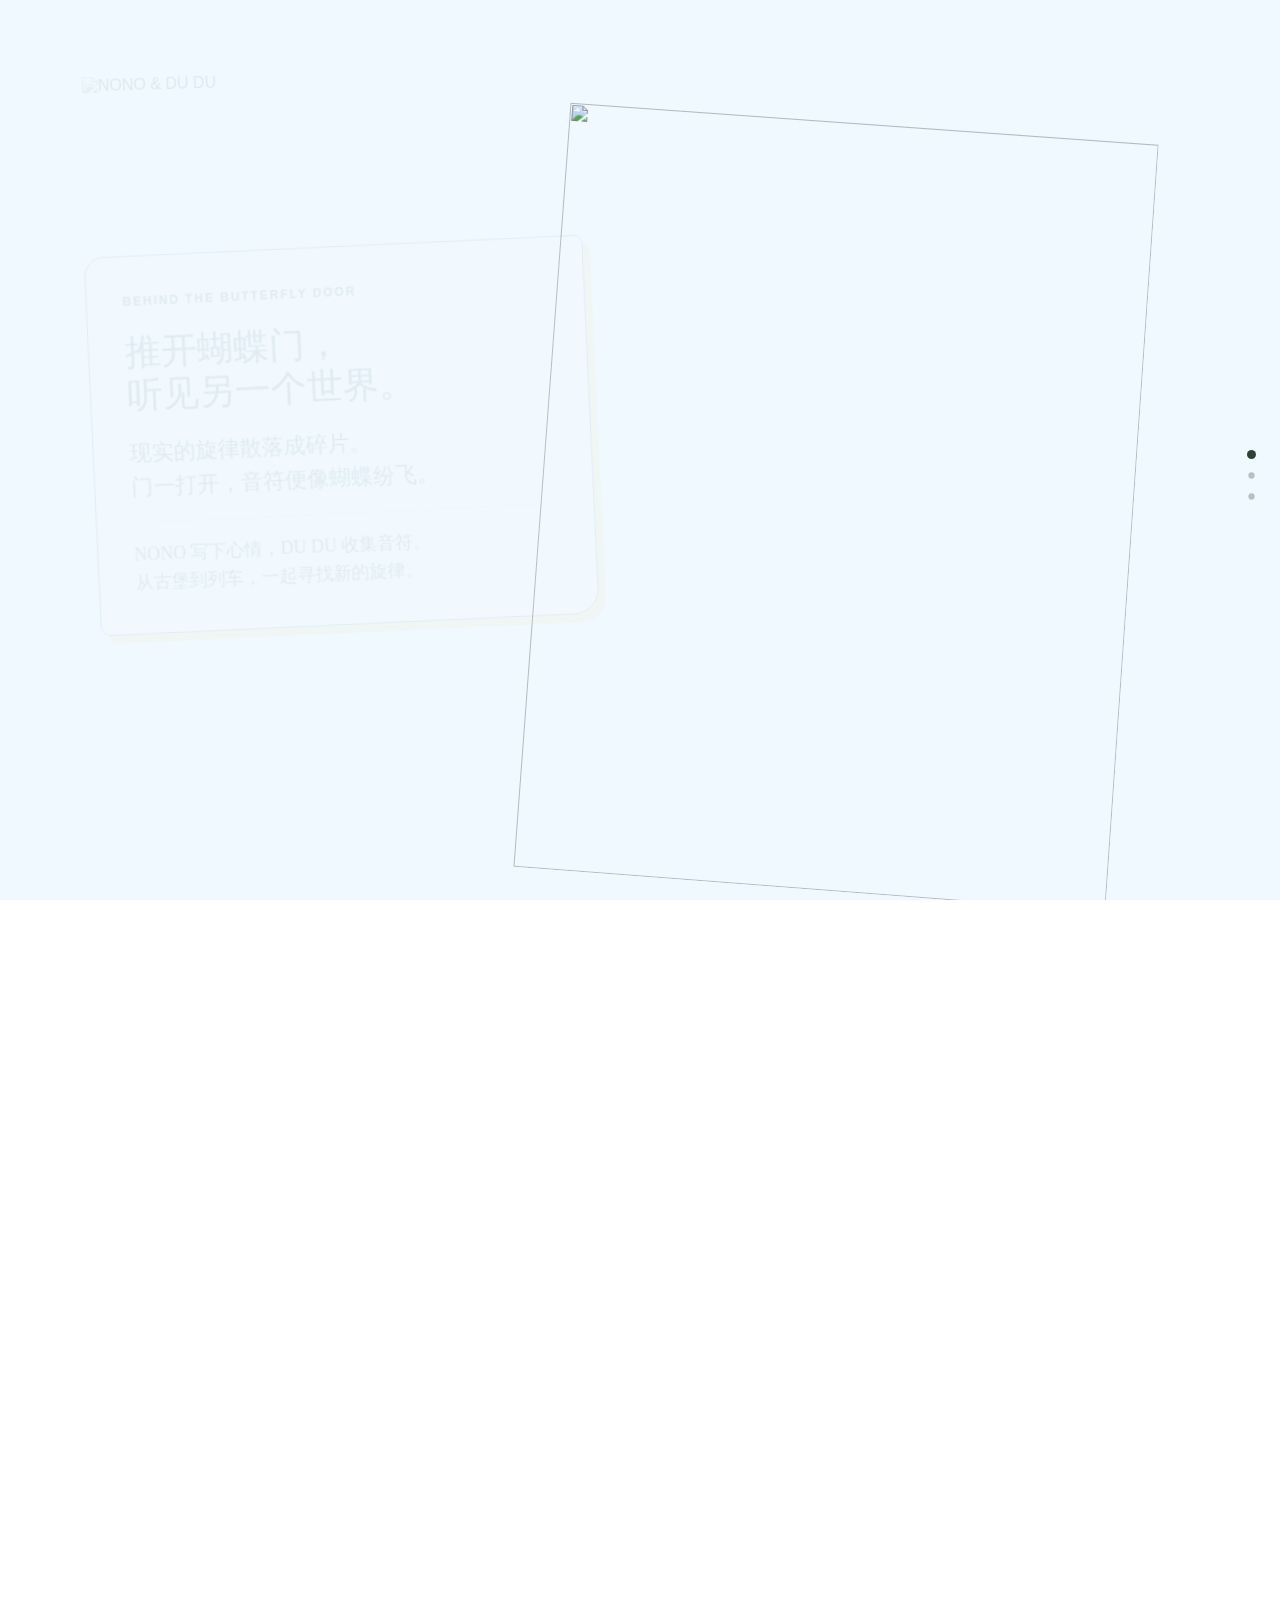
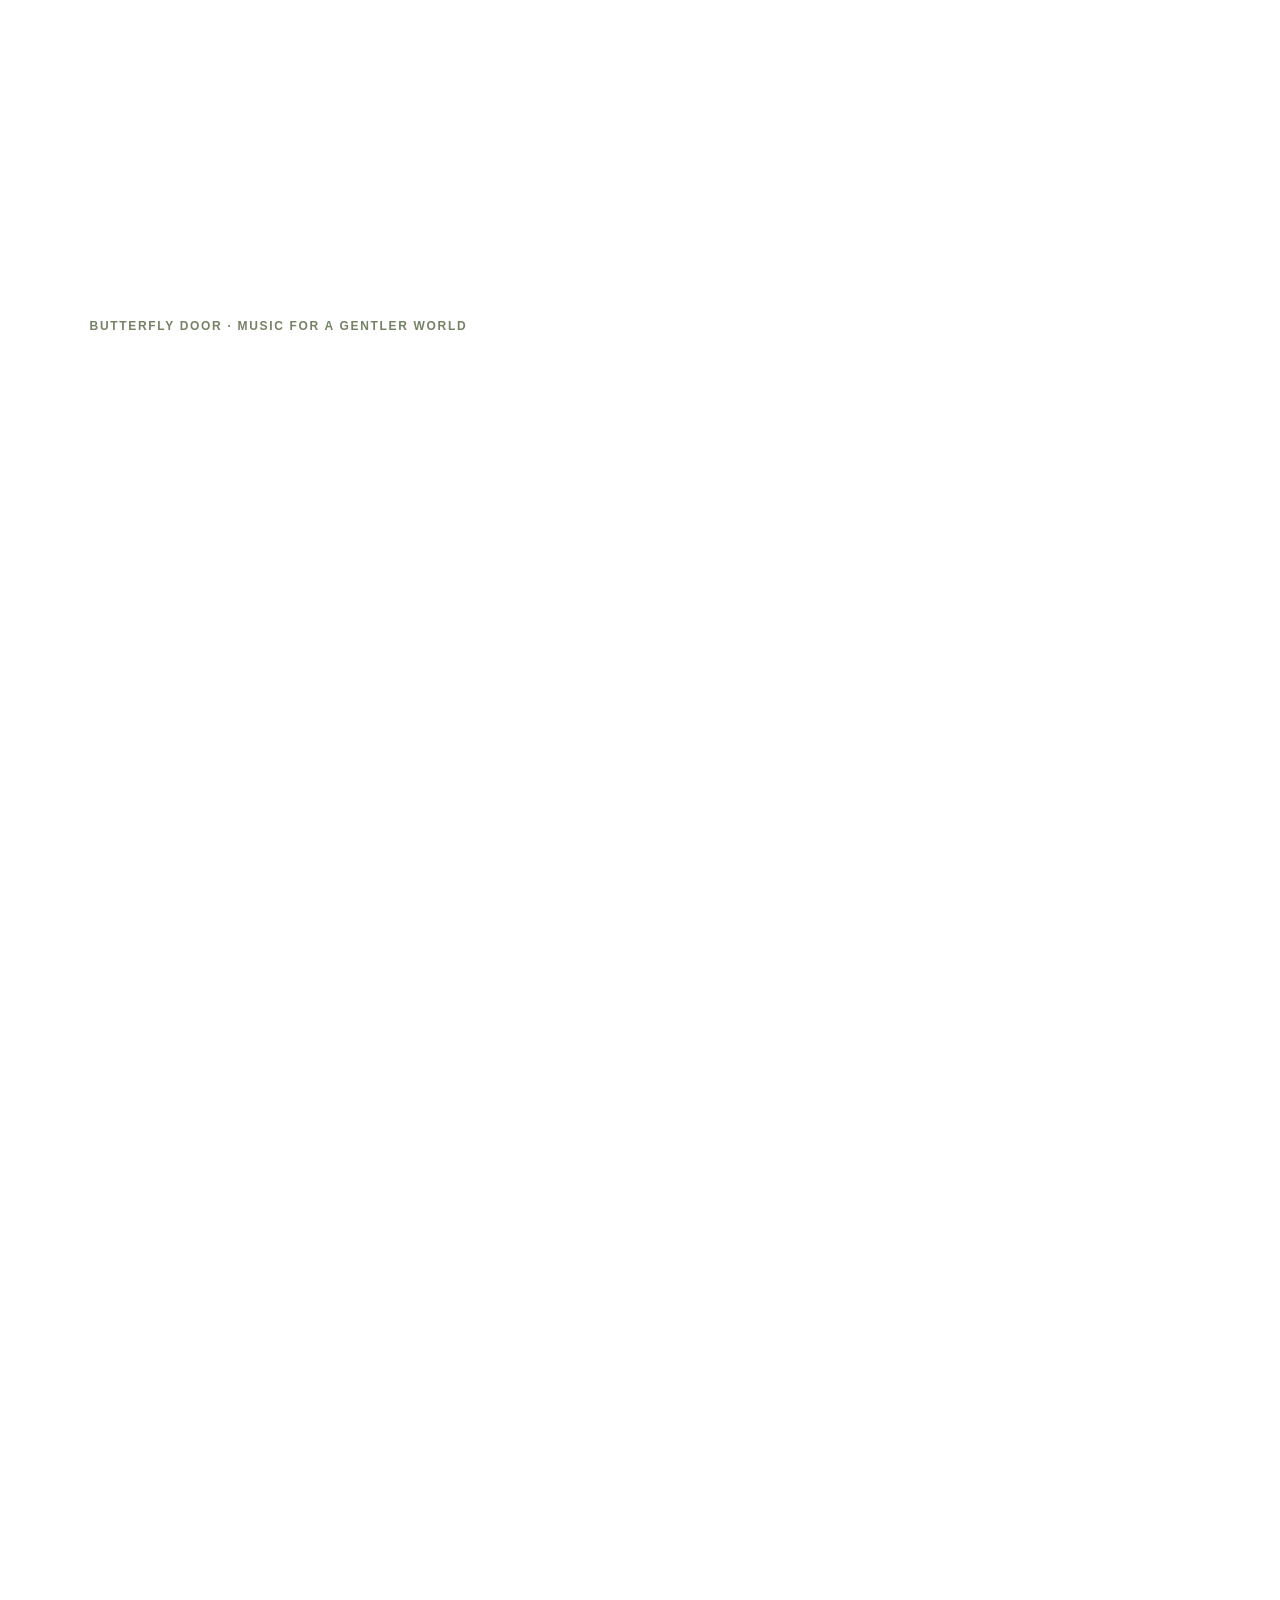
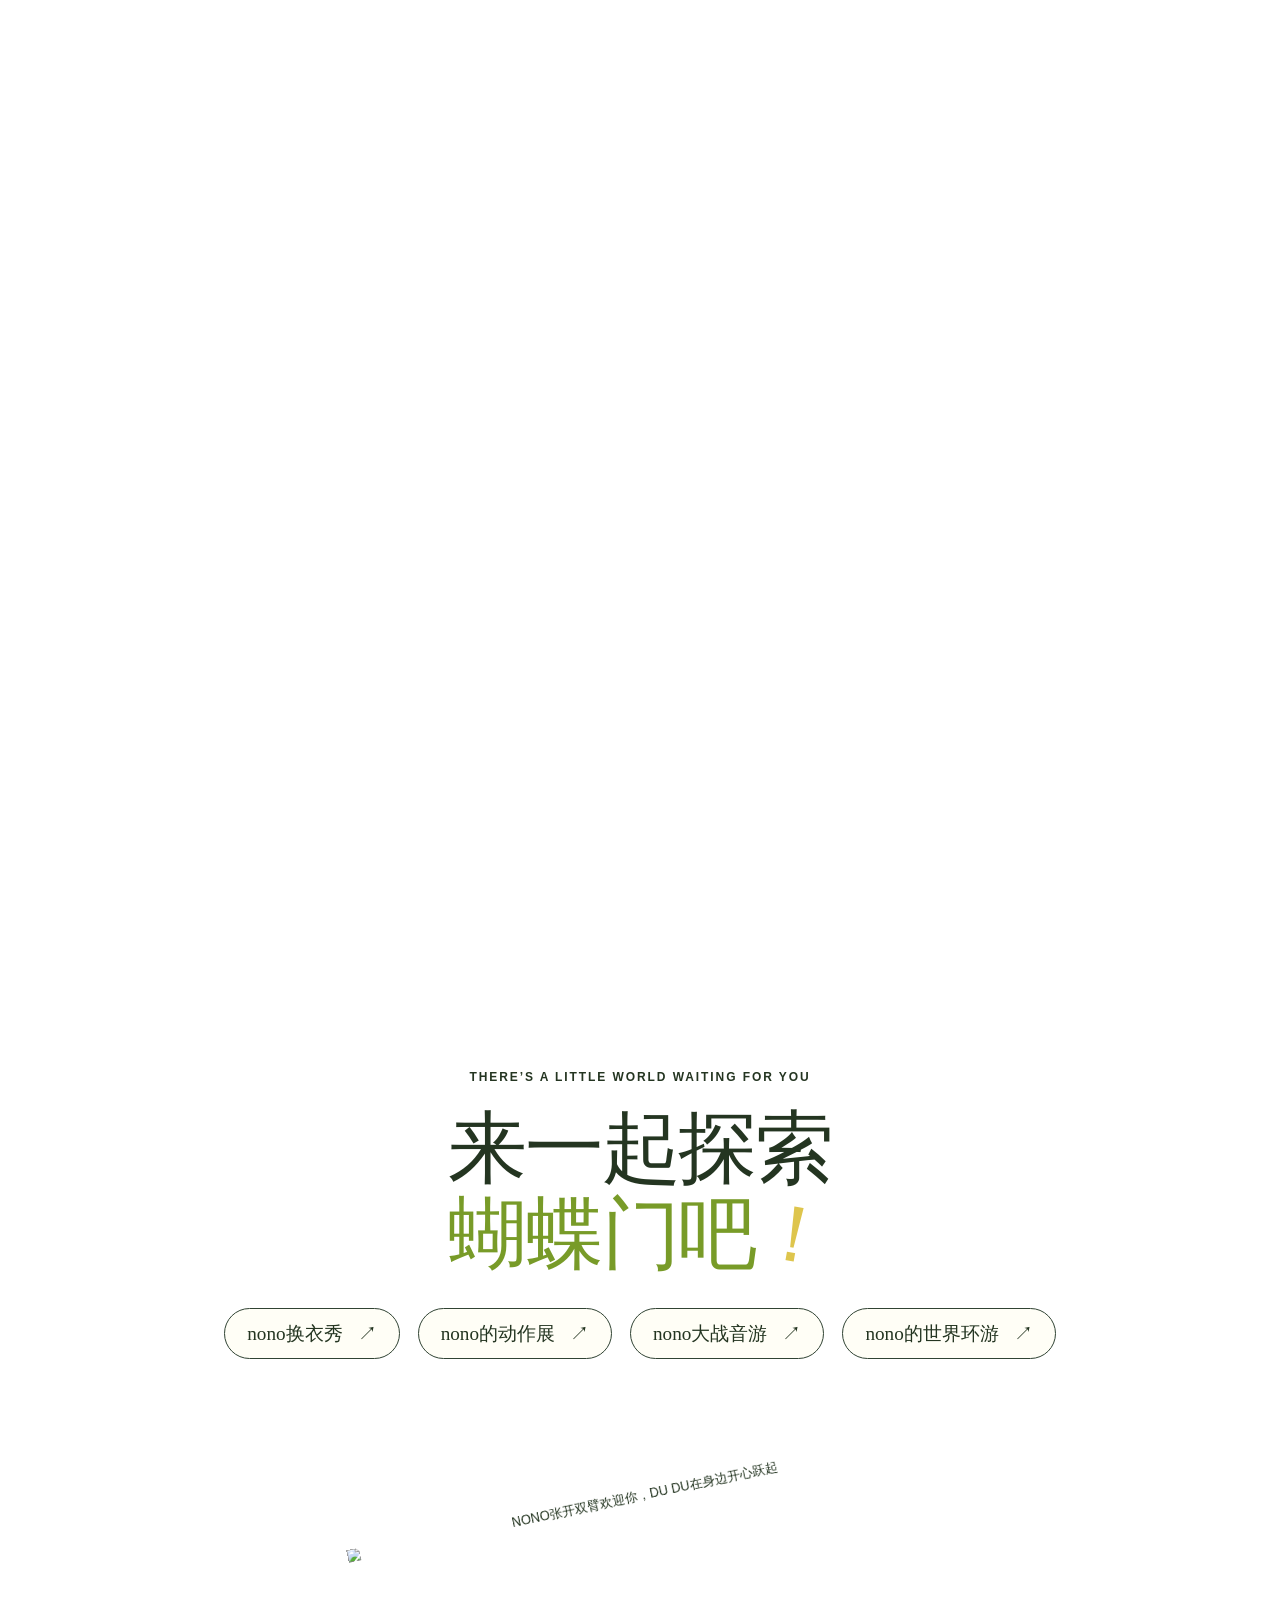
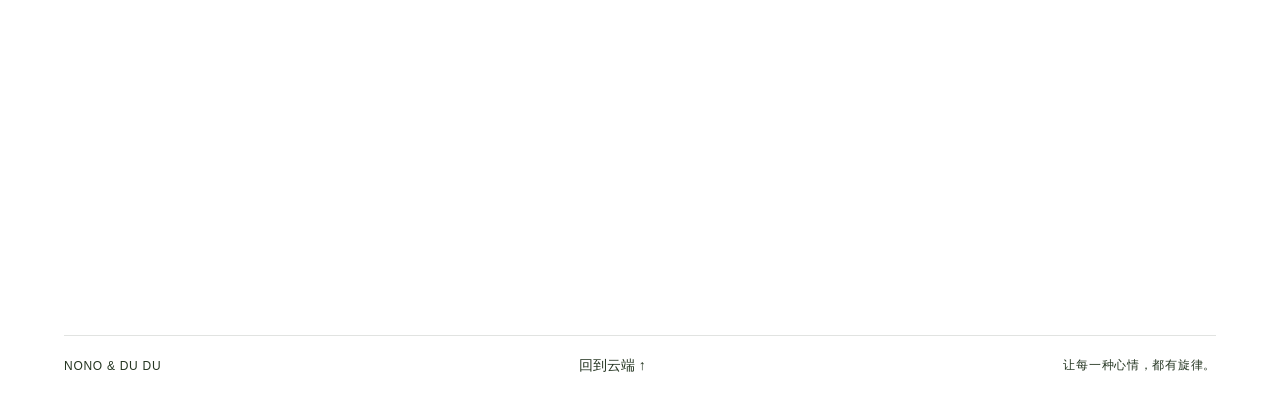
==== world/index.html @ c2d8c885 "Add butterfly world pages" ====
<!doctype html><html lang="zh-CN"><head><meta charset="UTF-8"><meta name="viewport" content="width=device-width,initial-scale=1,viewport-fit=cover"><meta name="description" content="与NONO和DU DU穿过蝴蝶门，把生活的细碎触动写成旋律。"><title>NONO & DU DU · 蝴蝶门</title><link rel="stylesheet" href="./style.css"></head><body>
<main>
<section class="glide-section" id="glide" aria-label="云间滑翔"><div class="glide-stage">
<div class="sky" aria-hidden="true"></div><div class="cloud-layer cloud-far" aria-hidden="true"><div class="cloud c1"></div><div class="cloud c2"></div><div class="cloud c3"></div></div>
<div class="hero-copy"><img class="hero-logo" src="./assets/nono-logo.png" alt="NONO & DU DU" width="2048" height="682"><div class="bio"><span class="eyebrow">BEHIND THE BUTTERFLY DOOR</span><p class="bio-lead">推开蝴蝶门，<br>听见另一个世界。</p><p>现实的旋律散落成碎片。<br>门一打开，音符便像蝴蝶纷飞。</p><p class="bio-note">NONO 写下心情，DU DU 收集音符。<br>从古堡到列车，一起寻找新的旋律。</p></div></div>
<div class="flight" id="flight"><div class="flight-art"><img class="flight-original" src="./assets/nono-butterfly.png" alt="黄色蝴蝶带着NONO在云层间滑翔" width="1670" height="941"></div></div><div class="flight flight-level-wrap" id="levelFlight" aria-hidden="true"><img class="flight-level" src="./assets/nono-flight-level.png" alt=""></div>
<div class="cloud-layer cloud-near" aria-hidden="true"><div class="cloud c4"></div><div class="cloud c5"></div><div class="cloud c6"></div></div><span class="scroll-hint">向下，跟着旋律走 <span>↓</span></span><div class="cloud-wipe" aria-hidden="true"></div>
</div></section>
<section class="story-section" id="music" aria-label="NONO唱片机与蝴蝶门的故事"><div class="story-stage">
<h1 class="section-title">NONO<br><span>唱片机</span><i aria-hidden="true">♪</i></h1>
<div class="record-scene"><a class="record-entry" href="./gallery.html" aria-label="打开NONO唱片收藏"><video id="recordVideo" class="record-art" src="./assets/turntable-transparent.webm" poster="./assets/turntable-transparent.png" autoplay muted loop playsinline preload="auto"></video><span class="record-invite">轻点唱片机 · 打开音乐收藏 ↗</span></a></div>
<article class="story-card card-left" id="worldCard"><span class="card-number">01 / MEET NONO</span><h2>NONO</h2><p class="card-intro">把小小的心事，<br>写成温柔的歌。</p><p>温柔内敛、敏感共情的 INFP。<br>音乐创作者，蝴蝶门的持有者。</p><p>大垂耳捕捉空气里的音符，<br>轻轻一晃，就飘出治愈的旋律。</p><p>写歌纠结时，捻捻额前卷毛；<br>开心时晃耳朵，低落时垂下来。</p><span class="card-sign">每一种心情，都值得被听见。</span></article>
<article class="story-card card-right" id="duduCard"><span class="card-number">02 / MY MUSIC BUDDY</span><h2>DU DU</h2><p class="card-intro">小小音乐精灵，<br>大大的快乐能量。</p><p>从蝴蝶门里诞生，<br>是 NONO 活泼话多的音乐搭子。</p><p>爱心耳朵装着碎片旋律，<br>蹦蹦跳跳，收集快乐音符。</p><p>当 NONO 的灵感打了结，<br>它就用一段跳跃的伴奏，<br>把下一句旋律带回来。</p><span class="card-sign">你来写歌，我来找快乐！</span></article>
<span class="story-caption">BUTTERFLY DOOR · MUSIC FOR A GENTLER WORLD</span></div></section>
<section class="explore" id="explore" aria-label="探索蝴蝶门"><div class="explore-copy"><p class="eyebrow">THERE’S A LITTLE WORLD WAITING FOR YOU</p><h2>来一起探索<br><span>蝴蝶门吧</span><em>！</em></h2><div class="explore-links"><button data-link="https://nono-butterfly-wardrobe.terwasegod63.chatgpt.site/">nono换衣秀<span>↗</span></button><button data-link="https://nono-screen-action.terwasegod63.chatgpt.site/">nono的动作展<span>↗</span></button><button data-link="https://nono-note-battle.terwasegod63.chatgpt.site/">nono大战音游<span>↗</span></button><button data-link="https://nono-scene-portal.terwasegod63.chatgpt.site/">nono的世界环游<span>↗</span></button></div></div><img class="welcome-art" src="./assets/nono-welcome.png" alt="NONO张开双臂欢迎你，DU DU在身边开心跃起"><footer><span>NONO & DU DU</span><button id="backTop">回到云端 ↑</button><span>让每一种心情，都有旋律。</span></footer></section>
</main><nav class="scene-nav" aria-label="页面章节"><a href="#glide" aria-label="云间滑翔" title="云间滑翔"></a><a href="#music" aria-label="NONO唱片机" title="NONO唱片机"></a><a href="#explore" aria-label="探索蝴蝶门" title="探索蝴蝶门"></a></nav>
<dialog id="roomDialog"><button class="dialog-close" aria-label="关闭">×</button><p class="eyebrow">BEHIND THE BUTTERFLY DOOR</p><h2 id="roomTitle"></h2><p>这个小世界还在准备中，<br>很快就和你见面。</p><button class="dialog-back">← 返回蝴蝶门</button></dialog><script src="./app.js"></script></body></html>
---- world/style.css ----
@font-face{font-family:Notes;src:url('./assets/handwritten.ttf') format('truetype');font-display:swap}
:root{font-family:Arial,"PingFang SC","Microsoft Yahei",sans-serif;color:#243521;background:#fff;font-synthesis:none}*{box-sizing:border-box}html,body{margin:0}html{scroll-behavior:smooth}body{overflow-x:clip}button,a{-webkit-tap-highlight-color:transparent}button{font:inherit;cursor:pointer;color:inherit}button:focus-visible,a:focus-visible{outline:3px solid #518635;outline-offset:7px}img{display:block;max-width:100%}h1,h2,p{margin:0}::selection{background:#deef83}
.glide-section{height:200vh}.glide-stage{position:sticky;top:0;height:100svh;overflow:hidden;perspective:1500px;background:#b9e2fc}.sky{position:absolute;inset:-5%;background:url('./assets/nono-sky.png') center/cover;will-change:transform}.hero-copy{position:absolute;z-index:3;left:7%;top:50%;width:39%;transform:translateY(-50%);will-change:transform,opacity}.hero-logo{width:100%;height:auto;margin:-6% 0 2%}.bio{position:relative;border:1.5px solid #46616f;border-radius:20px 8px 25px 10px;padding:clamp(24px,2.8vw,48px);background:#ffffffbb;box-shadow:7px 8px 0 #e9da72;backdrop-filter:blur(8px);transform:rotate(-1deg);color:#254b60}.eyebrow{display:block;font:700 12px/1.6 Arial,sans-serif;letter-spacing:.16em}.bio p{font-family:Notes,"KaiTi",serif;font-size:clamp(20px,1.7vw,29px);line-height:1.55;margin-top:18px}.bio .bio-lead{font-size:clamp(30px,2.8vw,48px);line-height:1.2;margin:20px 0}.bio .bio-note{font-size:clamp(18px,1.4vw,24px);border-top:1px dashed #52748970;padding-top:18px}.flight{position:absolute;z-index:2;left:47%;top:6%;width:46vw;height:85vh;transform-origin:50% 30%;will-change:transform}.flight-art{position:relative;width:100%;height:100%;overflow:visible}.flight-art img{position:absolute;max-width:none;width:177.47%;height:auto;left:-77.47%;top:0;filter:drop-shadow(0 22px 20px #487dac20)}.flight-level{opacity:0}.cloud-layer{position:absolute;inset:0;pointer-events:none}.cloud-far{z-index:1}.cloud-near{z-index:4}.cloud{position:absolute;width:var(--w);aspect-ratio:2.05;background:url('./assets/cloud-atlas.webp') top/100% 200% no-repeat;filter:brightness(0) invert(1);will-change:transform;opacity:var(--alpha,.9)}.c1{--w:32vw;left:49%;top:20%;--alpha:.65}.c2{--w:23vw;left:74%;top:77%;--alpha:.75}.c3{--w:27vw;left:34%;top:127%;--alpha:.55}.c4{--w:48vw;left:67%;top:94%;filter:brightness(0) invert(1) blur(2px)}.c5{--w:44vw;left:-19%;top:111%;filter:brightness(0) invert(1) blur(3px)}.c6{--w:72vw;left:24%;top:193%;filter:brightness(0) invert(1) blur(5px)}.cloud-wipe{position:absolute;z-index:5;inset:0;pointer-events:none;background:linear-gradient(transparent,#fff 65%);transform:translateY(100%);will-change:transform}.scroll-hint{position:absolute;z-index:4;right:5%;bottom:25px;font-size:14px;letter-spacing:.14em;color:#254b60}.scroll-hint span{display:inline-block;margin-left:10px;animation:bob 1.2s ease-in-out infinite alternate}
.story-section{height:350vh;background:#fff}.story-stage{position:sticky;top:0;height:100svh;overflow:hidden;perspective:2000px}.section-title{position:absolute;z-index:4;left:7%;top:8vh;font-size:clamp(50px,5vw,92px);font-weight:900;line-height:.96;letter-spacing:-.06em;transform-origin:0 50%;will-change:transform,opacity}.section-title span{font-family:Notes,"KaiTi",serif;font-weight:400;letter-spacing:.02em}.section-title i{font-family:serif;color:#bdd442;position:absolute;left:105%;top:40%;font-style:normal;transform:rotate(14deg)}.record-scene{position:absolute;left:34%;bottom:4vh;width:61vw;max-width:1100px;transform-origin:50% 90%;will-change:transform,opacity}.record-art{position:relative;z-index:1;width:100%;height:auto}.grass{position:absolute;left:-8%;bottom:-3%;width:114%;max-width:none;mix-blend-mode:multiply}.story-card{position:absolute;z-index:5;top:55%;width:28%;max-width:430px;min-width:300px;padding:clamp(24px,2.6vw,48px);border:1.5px solid #314331;border-radius:7px 28px 10px 24px;box-shadow:8px 10px 0 #e6edb4;transform-style:preserve-3d;backface-visibility:hidden;will-change:transform,opacity}.card-left{left:7%;background:#e8eeae}.card-right{right:7%;background:#fff1b1;box-shadow:8px 10px 0 #dae8cd}.card-number{font-size:12px;letter-spacing:.1em;font-weight:700}.story-card h2{font:400 clamp(35px,3.8vw,64px)/1 Notes,"KaiTi",serif;display:table;margin:22px 0 24px;background:#304333;color:#fffef1;border-radius:50%;padding:10px 25px;transform:rotate(-8deg)}.card-right h2{transform:rotate(8deg);background:#fbfaf3;color:#304333;border:1px solid #304333}.story-card p{font-size:clamp(16px,1.2vw,21px);line-height:1.65;margin:0 0 16px}.story-card .card-intro{font-family:Notes,"KaiTi",serif;font-size:clamp(25px,2vw,34px);line-height:1.3}.card-sign{display:block;font:400 clamp(20px,1.5vw,27px)/1.4 Notes,"KaiTi",serif;border-top:1px dashed #30433360;padding-top:15px}.story-caption{position:absolute;bottom:22px;left:7%;font-size:12px;font-weight:700;letter-spacing:.14em;color:#758266}.explore{position:relative;min-height:110svh;overflow:hidden;background:#fff;text-align:center;padding-top:7vh}.explore-copy{position:relative;z-index:2}.explore h2{font:900 clamp(52px,6.2vw,108px)/1.08 Notes,"KaiTi",serif;margin:19px 0 30px;letter-spacing:-.03em}.explore h2 span{color:#789b28}.explore h2 em{color:#dec54d;font-style:normal;display:inline-block;transform:rotate(10deg)}.explore-links{display:flex;justify-content:center;gap:18px;flex-wrap:wrap}.explore-links button{border:1.5px solid #304333;border-radius:100px;background:#fffef6;padding:13px 22px;font:400 clamp(19px,1.5vw,26px)/1.2 Notes,"KaiTi",serif;transition:background .2s,transform .3s,box-shadow .3s}.explore-links button span{display:inline-block;margin-left:15px;transition:transform .3s}.explore-links button:hover{background:#e9f0ac;transform:translateY(-5px) rotate(-2deg);box-shadow:3px 5px 0 #304333}.explore-links button:hover span{transform:translate(2px,-2px)}.welcome-art{position:relative;width:min(58vw,780px);height:auto;max-height:55vh;object-fit:contain;margin:25px auto 70px;transform-origin:50% 100%;will-change:transform}.explore footer{position:absolute;bottom:0;left:5%;right:5%;min-height:60px;display:flex;gap:20px;align-items:center;justify-content:space-between;border-top:1px solid #30433325;font-size:12px;letter-spacing:.06em}.explore footer button{border:0;background:none;padding:12px;font-size:14px}.scene-nav{position:fixed;z-index:10;right:24px;top:50%;display:flex;flex-direction:column;gap:12px}.scene-nav a{display:block;width:9px;height:9px;border-radius:50%;background:#304333;opacity:.3;transform:scale(.7);transition:transform .25s,opacity .25s}.scene-nav a.active{opacity:1;transform:scale(1)}dialog{color:#304333;border:1.5px solid #304333;border-radius:22px;background:#fffdf0;padding:50px 38px;max-width:min(440px,90vw);text-align:center;box-shadow:10px 12px 0 #c9db75}dialog::backdrop{background:#24352166;backdrop-filter:blur(5px)}dialog h2{font:38px/1.3 Notes,serif;margin:24px 0}dialog p{font-size:18px;line-height:1.8}.dialog-close{position:absolute;right:12px;top:8px;border:0;background:none;font-size:28px}.dialog-back{margin-top:26px;border:1px solid #304333;border-radius:30px;padding:10px 24px;background:#e9efb5}@keyframes bob{to{transform:translateY(7px)}}
@media(min-width:1700px){.story-card{top:57%}.story-card p{margin-bottom:22px}}
@media(max-width:760px){.glide-section{height:260vh}.hero-copy{left:7%;width:86%;top:5%;transform:none}.hero-logo{width:74%;margin:-4% 0 0}.bio{width:75%;padding:20px 23px;background:#ffffffd9}.eyebrow{font-size:11px}.bio p{font-size:19px;margin-top:12px}.bio .bio-lead{font-size:28px;margin:12px 0}.bio .bio-note{font-size:17px;padding-top:12px}.flight{left:35%;top:43%;width:62vw;height:54vh;z-index:2}.cloud-far{opacity:.8}.c4{--w:80vw;left:50%}.c5{--w:80vw;left:-40%}.c6{--w:140vw;left:-15%}.scroll-hint{font-size:12px;right:6%;bottom:15px}.story-section{height:440vh}.section-title{font-size:49px;top:6vh;left:7%}.record-scene{width:100vw;left:19%;bottom:6vh;max-width:none}.story-card{width:69%;min-width:0;max-width:330px;padding:24px;top:51%;border-radius:8px 24px 8px 20px}.story-card h2{font-size:37px;margin:17px 0}.story-card p{font-size:16px;margin-bottom:13px}.story-card .card-intro{font-size:25px}.card-sign{font-size:21px}.card-left{left:6%}.card-right{right:6%}.story-caption{font-size:10px;max-width:65%;line-height:1.7;bottom:16px}.explore{min-height:100svh;padding-top:9vh}.explore .eyebrow{font-size:10px;letter-spacing:.08em}.explore h2{font-size:53px;margin:22px 0}.explore-links{gap:10px;padding:0 6%}.explore-links button{padding:11px 17px;font-size:20px}.welcome-art{width:95vw;margin-top:30px;max-height:45vh}.explore footer{font-size:10px;gap:8px}.explore footer span:last-child{display:none}.scene-nav{right:10px;gap:10px}.scene-nav a{width:7px;height:7px}}
@media(prefers-reduced-motion:reduce){html{scroll-behavior:auto}.scroll-hint span{animation:none}.explore-links button{transition:none}}
.flight{mix-blend-mode:multiply}.flight-art img.flight-level{width:100%;height:100%;left:0;object-fit:contain;object-position:center top;filter:none}.sky:after{content:"";position:absolute;inset:0;background:#ffffff22}
.flight{mix-blend-mode:normal}.flight-level-wrap{mix-blend-mode:multiply;opacity:0}.flight-level-wrap .flight-level{opacity:1;width:100%;height:100%;object-fit:contain;object-position:center top}.sky:after{background:#fff;opacity:var(--mist,.12)}
@media(max-width:760px){.bio{width:100%;padding:18px 22px}.bio .bio-lead{font-size:26px;margin:12px 0}.bio p{font-size:18px;line-height:1.4;margin-top:10px}.bio .bio-note{font-size:16px;line-height:1.45;padding-top:10px}.flight{left:13%;top:49%;width:81vw;height:49vh}.hero-logo{width:83%}.hero-copy{top:3%}}
@media(max-width:760px){.flight{left:6%}.section-title{font-size:40px;top:4vh}.record-scene{left:9%;top:18vh;bottom:auto;width:82vw}.story-card{width:86%;max-width:none;top:70%;padding:18px 22px}.story-card h2{font-size:32px;margin:12px 0 16px;padding:8px 22px}.story-card .card-intro{font-size:23px;line-height:1.25}.story-card p{line-height:1.5;margin-bottom:10px}.card-sign{font-size:19px;padding-top:10px}.card-number{font-size:11px}.story-caption{display:none}}
/* Longer flight, cloud-covered angle transition and living record scene. */
.glide-section{height:295vh!important}.flight-veil{position:absolute;inset:0;z-index:5;pointer-events:none;opacity:0;background:radial-gradient(ellipse at 72% 50%,#fff 0%,#fff 22%,#ffffffed 42%,#ffffff00 76%);filter:blur(12px)}
.record-entry{display:block;position:relative;color:#435c35;text-decoration:none}.record-entry video{width:100%;height:auto;border-radius:24px;display:block}.record-invite{display:block;text-align:center;font:16px/1.4 Notes,serif;background:#f5f5da;border:1px solid #bac591;border-radius:30px;padding:12px 18px;width:max-content;max-width:95%;margin:12px auto}.record-entry:focus-visible{outline:3px solid #809c44;outline-offset:6px}.explore-links{flex-wrap:wrap}
@media(max-width:760px){.glide-section{height:320vh!important}.record-invite{font-size:13px;padding:8px 12px}.record-entry video{border-radius:16px}}
.experience-dialog{padding:0;border:0;border-radius:0;width:100vw;height:100svh;max-width:100vw;max-height:100svh;background:white;box-shadow:none}.experience-bar{height:64px;padding:12px 24px;display:flex;align-items:center;justify-content:space-between;gap:12px;background:#f8fbed;border-bottom:1px solid #dde5ca}.experience-bar button,.experience-bar a{font:16px/1.2 Notes,serif;padding:8px 16px;border:1px solid #576747;border-radius:24px;background:white;color:#304333;text-decoration:none}.experience-bar span{font:20px Notes,serif}.experience-dialog iframe{display:block;width:100%;height:calc(100% - 64px);border:0}@media(max-width:600px){.experience-bar{padding:10px;height:60px}.experience-bar span{font-size:16px}.experience-bar button,.experience-bar a{font-size:14px;padding:8px}.experience-dialog iframe{height:calc(100% - 60px)}}
.record-entry .record-canvas{position:absolute;inset:0;width:100%;height:auto;visibility:hidden;pointer-events:none}.record-invite{position:relative;z-index:2}
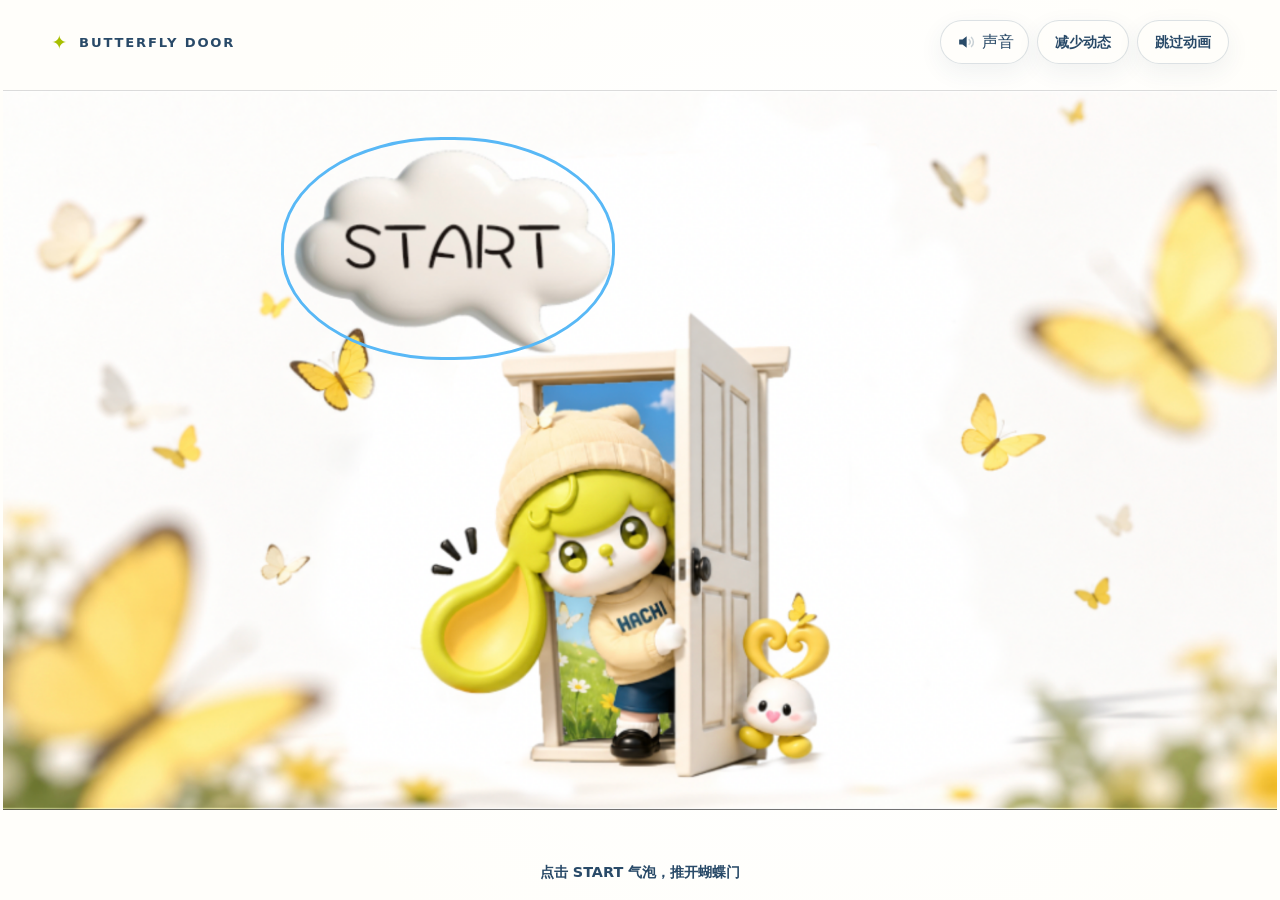
==== commit 9dc54e3f: "Redirect direct world visits to opening" ====
--- a/world/index.html
+++ b/world/index.html
@@ -1,4 +1,4 @@
-<!doctype html><html lang="zh-CN"><head><meta charset="UTF-8"><meta name="viewport" content="width=device-width,initial-scale=1,viewport-fit=cover"><meta name="description" content="与NONO和DU DU穿过蝴蝶门，把生活的细碎触动写成旋律。"><title>NONO & DU DU · 蝴蝶门</title><link rel="stylesheet" href="./style.css"></head><body>
+<!doctype html><html lang="zh-CN"><head><meta charset="UTF-8"><meta name="viewport" content="width=device-width,initial-scale=1,viewport-fit=cover"><meta name="description" content="与NONO和DU DU穿过蝴蝶门，把生活的细碎触动写成旋律。"><title>NONO & DU DU · 蝴蝶门</title><script>if(new URLSearchParams(location.search).get('from')!=='door')location.replace('../');</script><link rel="stylesheet" href="./style.css"></head><body>
 <main>
 <section class="glide-section" id="glide" aria-label="云间滑翔"><div class="glide-stage">
 <div class="sky" aria-hidden="true"></div><div class="cloud-layer cloud-far" aria-hidden="true"><div class="cloud c1"></div><div class="cloud c2"></div><div class="cloud c3"></div></div>
